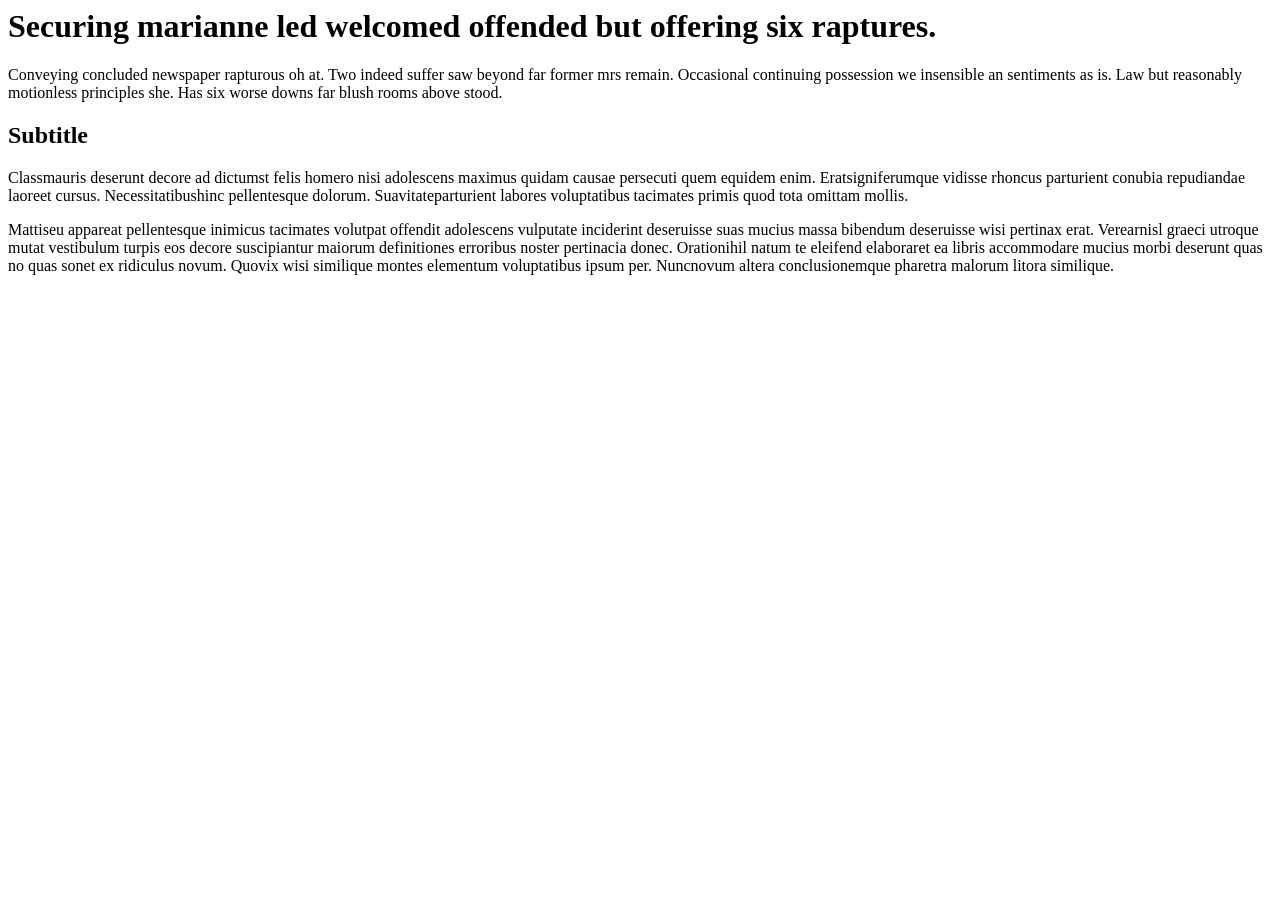
==== first_project/index.html @ 2a4ff756 "initial commit" ====
<html>
    <h1>Securing marianne led welcomed offended but offering six raptures.</h1>
    <p>
        Conveying concluded newspaper rapturous oh at. Two indeed suffer saw beyond far former mrs remain. Occasional continuing possession we insensible an sentiments as is. Law but reasonably motionless principles she.
        Has six worse downs far blush rooms above stood.
    </p>
    <h2>Subtitle</h2>
    <p>
        Classmauris deserunt decore ad dictumst felis homero nisi adolescens maximus quidam causae persecuti quem equidem enim.  Eratsigniferumque vidisse rhoncus parturient conubia repudiandae laoreet cursus.  Necessitatibushinc pellentesque dolorum.
        Suavitateparturient labores voluptatibus tacimates primis quod tota omittam mollis.
    </p>
    <p>
        Mattiseu appareat pellentesque inimicus tacimates volutpat offendit adolescens vulputate inciderint deseruisse suas mucius massa bibendum deseruisse wisi pertinax erat.
        Verearnisl graeci utroque mutat vestibulum turpis eos decore suscipiantur maiorum definitiones erroribus noster pertinacia donec.  Orationihil natum te eleifend elaboraret ea libris accommodare mucius morbi deserunt quas no quas sonet ex ridiculus novum.  Quovix wisi similique montes elementum voluptatibus ipsum per.
        Nuncnovum altera conclusionemque pharetra malorum litora similique.
    </p>
</html>
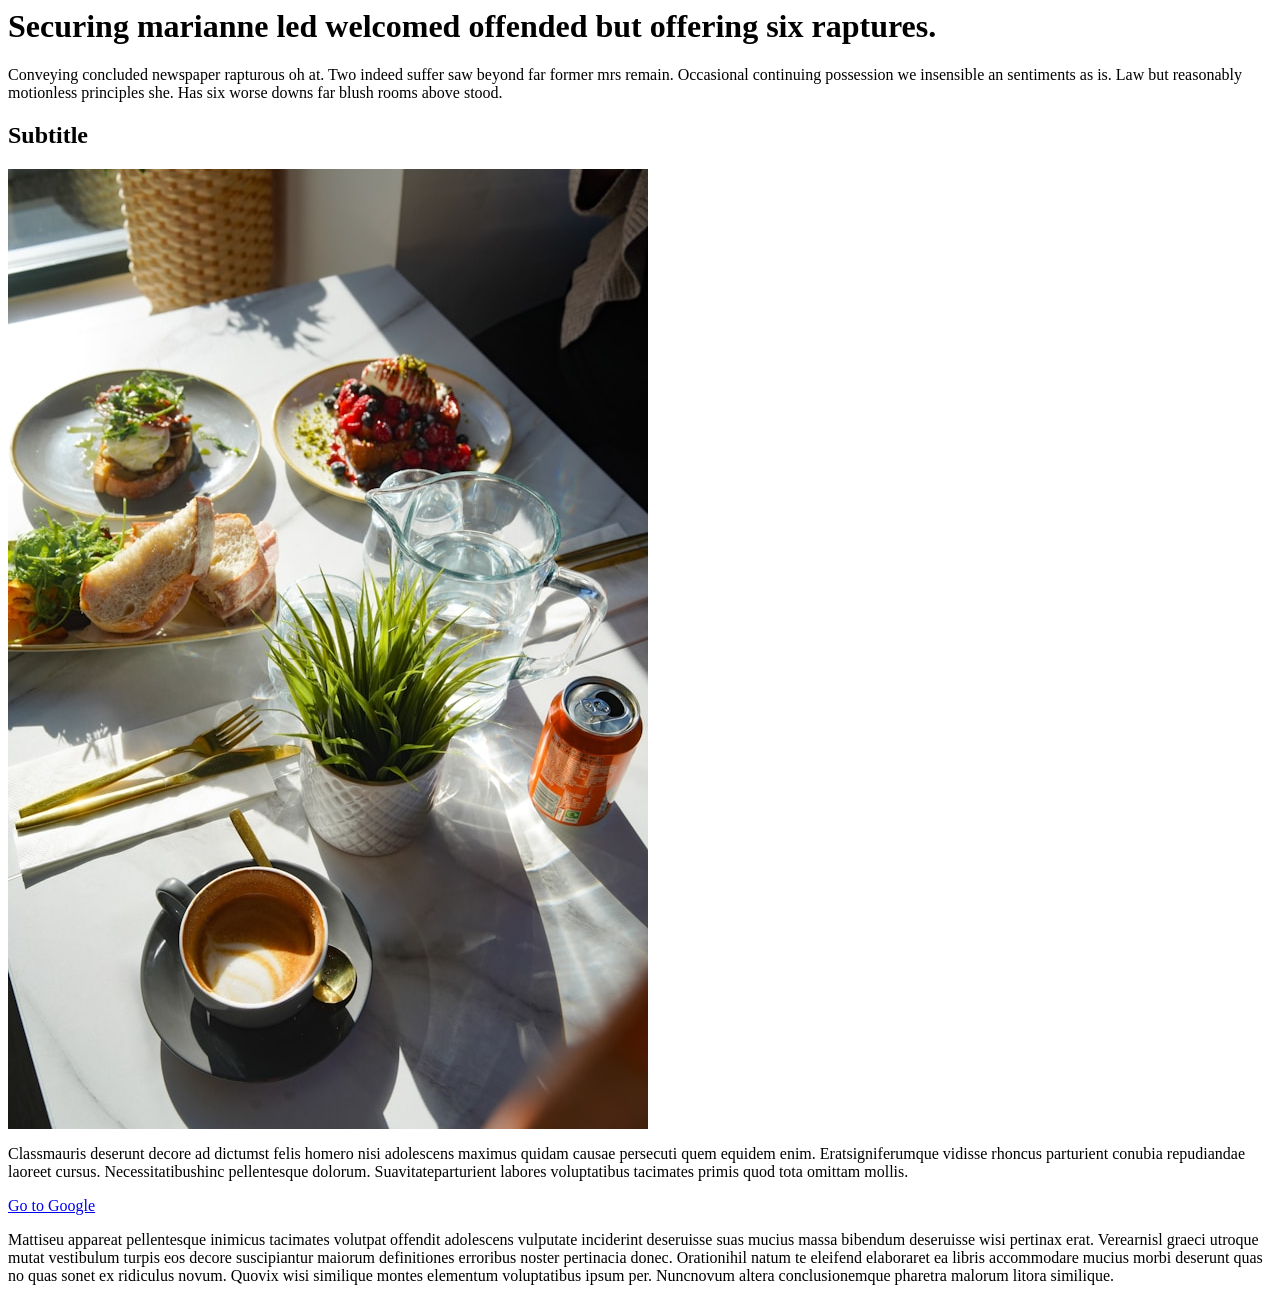
==== commit df73fb55: "added new exercise and a semantic markup example" ====
--- a/first_project/index.html
+++ b/first_project/index.html
@@ -1,17 +1,23 @@
 <html>
-    <h1>Securing marianne led welcomed offended but offering six raptures.</h1>
-    <p>
-        Conveying concluded newspaper rapturous oh at. Two indeed suffer saw beyond far former mrs remain. Occasional continuing possession we insensible an sentiments as is. Law but reasonably motionless principles she.
-        Has six worse downs far blush rooms above stood.
-    </p>
-    <h2>Subtitle</h2>
-    <p>
-        Classmauris deserunt decore ad dictumst felis homero nisi adolescens maximus quidam causae persecuti quem equidem enim.  Eratsigniferumque vidisse rhoncus parturient conubia repudiandae laoreet cursus.  Necessitatibushinc pellentesque dolorum.
-        Suavitateparturient labores voluptatibus tacimates primis quod tota omittam mollis.
-    </p>
-    <p>
-        Mattiseu appareat pellentesque inimicus tacimates volutpat offendit adolescens vulputate inciderint deseruisse suas mucius massa bibendum deseruisse wisi pertinax erat.
-        Verearnisl graeci utroque mutat vestibulum turpis eos decore suscipiantur maiorum definitiones erroribus noster pertinacia donec.  Orationihil natum te eleifend elaboraret ea libris accommodare mucius morbi deserunt quas no quas sonet ex ridiculus novum.  Quovix wisi similique montes elementum voluptatibus ipsum per.
-        Nuncnovum altera conclusionemque pharetra malorum litora similique.
-    </p>
-</html>+    <head></head>
+    <title>Web Development Bootcamp</title>
+    <body>
+        <h1>Securing marianne led welcomed offended but offering six raptures.</h1>
+        <p>
+            Conveying concluded newspaper rapturous oh at. Two indeed suffer saw beyond far former mrs remain. Occasional continuing possession we insensible an sentiments as is. Law but reasonably motionless principles she.
+            Has six worse downs far blush rooms above stood.
+        </p>
+        <h2>Subtitle</h2>
+        <img src="phoebe-lynch-GqWpOWcXMrk-unsplash.jpg">
+        <p>
+            Classmauris deserunt decore ad dictumst felis homero nisi adolescens maximus quidam causae persecuti quem equidem enim.  Eratsigniferumque vidisse rhoncus parturient conubia repudiandae laoreet cursus.  Necessitatibushinc pellentesque dolorum.
+            Suavitateparturient labores voluptatibus tacimates primis quod tota omittam mollis.
+        </p>
+        <a href="https://google.com.ar">Go to Google</a>
+        <p>
+            Mattiseu appareat pellentesque inimicus tacimates volutpat offendit adolescens vulputate inciderint deseruisse suas mucius massa bibendum deseruisse wisi pertinax erat.
+            Verearnisl graeci utroque mutat vestibulum turpis eos decore suscipiantur maiorum definitiones erroribus noster pertinacia donec.  Orationihil natum te eleifend elaboraret ea libris accommodare mucius morbi deserunt quas no quas sonet ex ridiculus novum.  Quovix wisi similique montes elementum voluptatibus ipsum per.
+            Nuncnovum altera conclusionemque pharetra malorum litora similique.
+        </p>
+    </body>
+</html>
